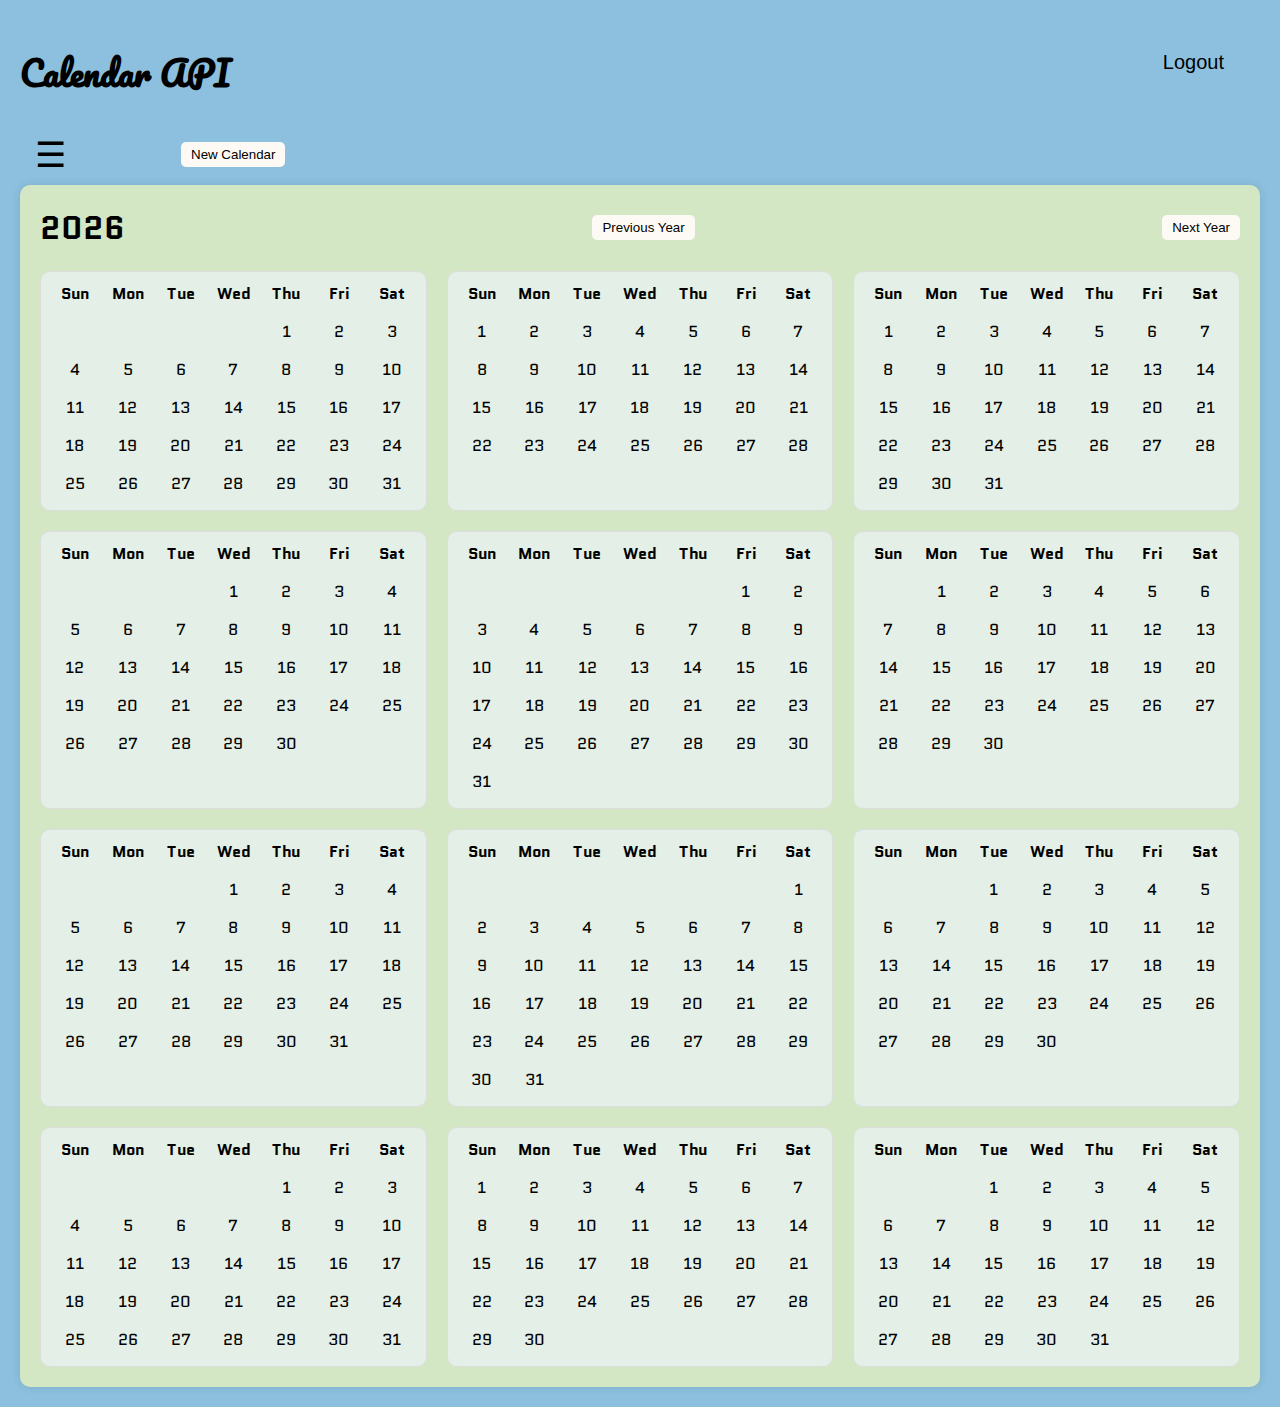
==== Client page/calendar.html @ adfffc84 "Base code" ====
<!DOCTYPE html>
<head>
    <title>Calendar API</title>
    <link href="styles/calendar-styles.css" rel="stylesheet">   
    <link href='https://fonts.googleapis.com/css?family=Pacifico' rel='stylesheet'>

    <link rel="preconnect" href="https://fonts.googleapis.com">
<link rel="preconnect" href="https://fonts.gstatic.com" crossorigin>
<link href="https://fonts.googleapis.com/css2?family=Quantico:ital,wght@0,400;0,700;1,400;1,700&display=swap" rel="stylesheet">

</head>
<body>
    <script>
    //         document.addEventListener("DOMContentLoaded", function() {
    //   const selectElement = document.getElementById("recurrence_type");

    //   selectElement.addEventListener('change', function(event) {
    //     console.log("Selected value changed!");
    //     console.log("Value:", event.target.value); // Or selectElement.value
    //   });
    // });
    </script>
    <div class="menu" id = "menu">
        <h1>Calendar API</h1>
        <div id = "nameDisplay"></div>
        <input type="submit" value="Logout" onclick="logout()" class="logout">
    </div>


<div class="sidebar" id="mySidebar">
  <button class="closebtn" onclick="closeSidebar()">×</button>
  <div id = "calendar_list">
    
  </div>
</div>

<div id = "tab">
    <button class="openbtn" onclick="openSidebar()">☰</button>
    <div id="calendar_name_display"></div>
    <button id = "create" class="button">New Calendar</button>
  </div>


  <div id = "Overlay" class="overlay">
    <div id ="popupForm" class="popup">
        <span id="closePopupButton" class="close">&times;</span>
        <h2 id = "form_title">New Calendar</h2>
        <input type="text" id="calendar_name" placeholder="Calendar name" class="popupTextBox">
        <input type="text" id="description" placeholder="Description" class="popupTextBox"><br>
        <button onclick="addCalendar()" id = "form_button" class="button">Create</button>
    </div>
</div>

<div id = "event_overlay" class="overlay">
    <div id ="event_popupForm" class="popup">

        <span id="event_closePopupButton" class="close">&times;</span>

        <h2 id = "event_form_title">New Event</h2>

        <input type="text" id="event_name" placeholder="Event name" class="popupTextBox">

        <input type="text" id="event_description" placeholder="Description" class="popupTextBox"><br>

        <div style="margin-left: 40px;">
            <input type="checkbox" id="all_day">
            <label for="all_day">All day</label><br>

            <label for="event-start-date">Start date</label>
            <input type="date" id="event-start-date" class="popupTextBox">
            <input type="time" id="event-start-time" class="popupTextBox"><br>

            <label for="event-end-date">End date</label>
            <input type="date" id="event-end-date" class="popupTextBox">
            <input type="time" id="event-end-time" class="popupTextBox"><br>

            <input type="checkbox" id="repeat" >
            <label for="repeat">Repeat</label><br>

            <div id = "recurrence">
                <label for="recurrence_type">Recurrence Type</label>
                <select name="type" id="recurrence_type" class="popupTextBox">
                    <option value="daily">Daily</option>
                    <option value="weekly">Weekly</option>
                    <option value="monthly">Monthly</option>
                    <option value="yearly">Yearly</option>
                    <option value="custom">Custom</option>
                </select> 
            </div>

            <div id = "custom_recurrence_type_div">
                <label for="custom_recurrence_type">Frequency</label>
                <select name="custom_type" id="custom_recurrence_type" class="popupTextBox">
                    <option value="daily">Daily</option>
                    <option value="weekly">Weekly</option>
                    <option value="monthly">Monthly</option>
                    <option value="yearly">Yearly</option>
                </select> 
            </div>

            <div id = "recurrence_interval_div">
                <label for="recurrence_interval">Repeat Interval</label>
                <input type="text" id="recurrence_interval"  class="popupTextBox">
            </div>
            <div id = "day_of_week_div">
                <label for="day_of_week">Day</label>
                <select name="day" id="day_of_week" class="popupTextBox">
                    <option value="1">Mon</option>
                    <option value="2">Tue</option>
                    <option value="3">Wed</option>
                    <option value="4">Thu</option>
                    <option value="5">Fri</option>
                    <option value="6">Sat</option>
                    <option value="7">Sun</option>
                    </select><br>
            </div>
            <div id="date_of_month_div">
                <label for="date_of_month">Date</label>
                <input type="number" id = "date_of_month" class="popupTextBox"><br>
            </div>
            <div id = "month_of_year_div">
                <label for="month_of_year">Year</label>
                <select name="year" id="month_of_year" class="popupTextBox">
                    <option value="1">Jan</option>
                    <option value="2">Feb</option>
                    <option value="3">Mar</option>
                    <option value="4">Apr</option>
                    <option value="5">May</option>
                    <option value="6">Jun</option>
                    <option value="7">Jul</option>
                    <option value="8">Aug</option>
                    <option value="9">Sep</option>
                    <option value="10">Oct</option>
                    <option value="11">Nov</option>
                    <option value="12">Dec</option>
                    </select><br>
            </div>
        </div>
        <button onclick="addEvent()" id = "event_form_button" class="button">Add</button>

    </div>
</div>

    <div class ="yearly-calendar" id = "view">
        <div class="header">
            <h1 id = "current-year">Year</h1>
            <button id = "prev-year">Previous Year</button>
            <button id = "next-year">Next Year</button>
        </div>
        <div class="months" id="calendar-months">
            
        </div>
    </div>
    <script src="scripts/calendar-script.js"></script>
</body>
---- Client page/styles/calendar-styles.css ----
body{
    /* background-color: #FAF1E6; */
    background-color: #8CC0DE;
    color: black;
    margin: 0   ;
    padding: 20px;
    font-family: "Quantico", sans-serif;
    font-weight: 400;
    font-style: normal;
}
.logout{
    position: absolute;
    top: 50px;
    right: 50px;
    font-size: 20px;
    border:none;
    background:transparent;
    border-radius: 0.5rem;
    cursor: pointer;
}
.menu{
    margin: 0;
    font-family: 'Pacifico';
    font-size: 17px;
    transition: 0.5s;
}

.sidebar {
    height: 100%;
    width: 0; /* Initially hidden */
    position: fixed;
    z-index: 1;
    top: 0;
    left: 0;
    /* background-color: #111; */
    background-color: rgba(0, 0, 0, 0.7);
    backdrop-filter: blur( 3.5px );
    -webkit-backdrop-filter: blur(3.5px );
    overflow-x: hidden; /* Disable horizontal scroll */
    transition: 0.5s; /* Smooth transition for opening/closing */
    padding-top: 60px;
  }
  
  .sidebar div {
    padding: 8px 8px 8px 32px;
    text-decoration: none;
    font-size: 20px;
    color: #fff;
    display: block;
    transition: 0.3s;
  }
  
  .sidebar div:hover {
    color: #f1f1f1;
  }
  
  .sidebar .closebtn {
    background-color: transparent;
    position: absolute;
    color: white;
    top: 0;
    right: 25px;
    font-size: 36px;
    margin-left: 50px;
  }
  
  #tab{
    display: flex;
    align-items: center;
    gap: 50px;
    transition:0.5s;
  }
  #main {
    transition: margin-left .5s;
    padding: 16px;
  }
  
  .openbtn {
    font-size: 35px;
    cursor: pointer;
    background-color: transparent;
    color: black;
    padding: 10px 15px;
    border: none;
  }
  
  /* .openbtn:hover {
    background-color: #444;
  }
   */
  /* Media query for smaller screens */
  @media screen and (max-height: 450px) {
    .sidebar {padding-top: 15px;}
    .sidebar a {font-size: 18px;}
    .sidebar .closebtn {
      font-size: 25px;
      top: 0;
      right: 10px;
    }
  }
  

.yearly-calendar{
    /* background: #BAD8B6; */
    background: #D4E7C5;
    border-radius: 10px;
    box-shadow: 0 0 10px rgba(0,0,0,0.1);
    padding: 20px;
    max-width: 1400px;
    margin-left: 0;
    transition: 0.5s;
    /* margin: 0 auto; */
}
.header{
    display: flex;
    justify-content: space-between;
    align-items: center;
    margin-bottom: 20px;
}
.header h1{
    margin: 0;
    font-size: 2em;
}

 .months{
    display: grid;
    grid-template-columns: repeat(3,1fr);
    gap : 20px;
}

.month{
    border: 1px solid #ddd;
    border-radius:  10px;
    padding: 10px;
    /* background-color: #E4EFE7; */
    background-color: #E4EFE7;
}
.weekdays, .days{
    display: grid;
    grid-template-columns: repeat(7,1fr);
    gap: 5px;
    height: fit-content;
}
    
.weekdays div{
    text-align: center;
    font-weight: bold;
    font-size: 1em;
    padding-bottom: 10px;
}
        

.days div{
    text-align: center;
    padding: 5px;
    border-radius: 5px;
    font-size: 1em;
    border: 1px #ddd;
    cursor: pointer;
}
.days div:hover{
    background-color: #C4D9FF;
}

button {
    background: #FDFAF6;
    color: black;
    border: none;
    padding: 5px 10px;
    border-radius: 5px;
    cursor: pointer;
}
  
.form-container {
    margin-bottom: 20px;
    transition: 0.5s;

}
.form-container input {
    margin-right: 10px;
}
.overlay {
    position: fixed; 
    top: 0;
    left: 0;
    width: 100%;
    height: 100%;
    background-color: rgba(0, 0, 0, 0.7) Semi-transparent #A5B68D;
    display: none; 
    justify-content: center; 
    align-items: center; 
    z-index: 1000; 
    box-shadow: 0 8px 32px 0 rgba( 31, 38, 135, 0.37 );
    backdrop-filter: blur( 3.5px );
    -webkit-backdrop-filter: blur( 3.5px );
    border: 1px solid rgba( 255, 255, 255, 0.18 );
    transition: 0.5s;
}
.popup h2{
    margin-left: 20px;
    font-size: 30px;
}
.popup label{
    color: black;
    font-family:Arial, Helvetica, sans-serif;
    /* margin: 20px; */
    /* margin-right: 20px; */
    /* margin-left: 20px; */
    padding: 10px;
}
.popup button{
    margin-top: 30px;
    margin-left: 20px;
}
.popup {
    /* background-color: darkslategray; */
    background-color:#D4E7C5;
    /* box-shadow: 0 10px 0 10px; */
    padding: 40px;
    font-family: 'Pacifico';
    border: #BAD8B6 solid 2px;
    border-radius: 10px;
    position: relative; 
    color: #000;
    transition: 0.5s;
    /* width: 250px;  */
}

.popupTextBox{
    background-color: white;
    color: black;
    border: 2px;
    font-size: medium;
    border-radius: 5px;
    margin: 20px;
    margin-left: 20px;
    padding: 10px;
}
.close {
    position: absolute;
    top: 10px;
    right: 10px;
    font-size: 20px;
    border:none;
    background:transparent;
    border-radius: 0.5rem;
    cursor: pointer;
}

#recurrence{
    display: none;
    margin-left: 40px;
}
#custom_recurrence_type_div{
    display: none;
    margin-left: 40px;
}
#day_of_week_div{
    display: none;
    margin-left: 40px;
}
#date_of_month_div{
    display: none;
    margin-left: 40px;
}
#month_of_year_div{
    display: none;
    margin-left: 40px;
}
#recurrence_interval_div{
    display: none;
    margin-left: 40px;
}

/* button:hover {
    background: #FDFAE6;
} */
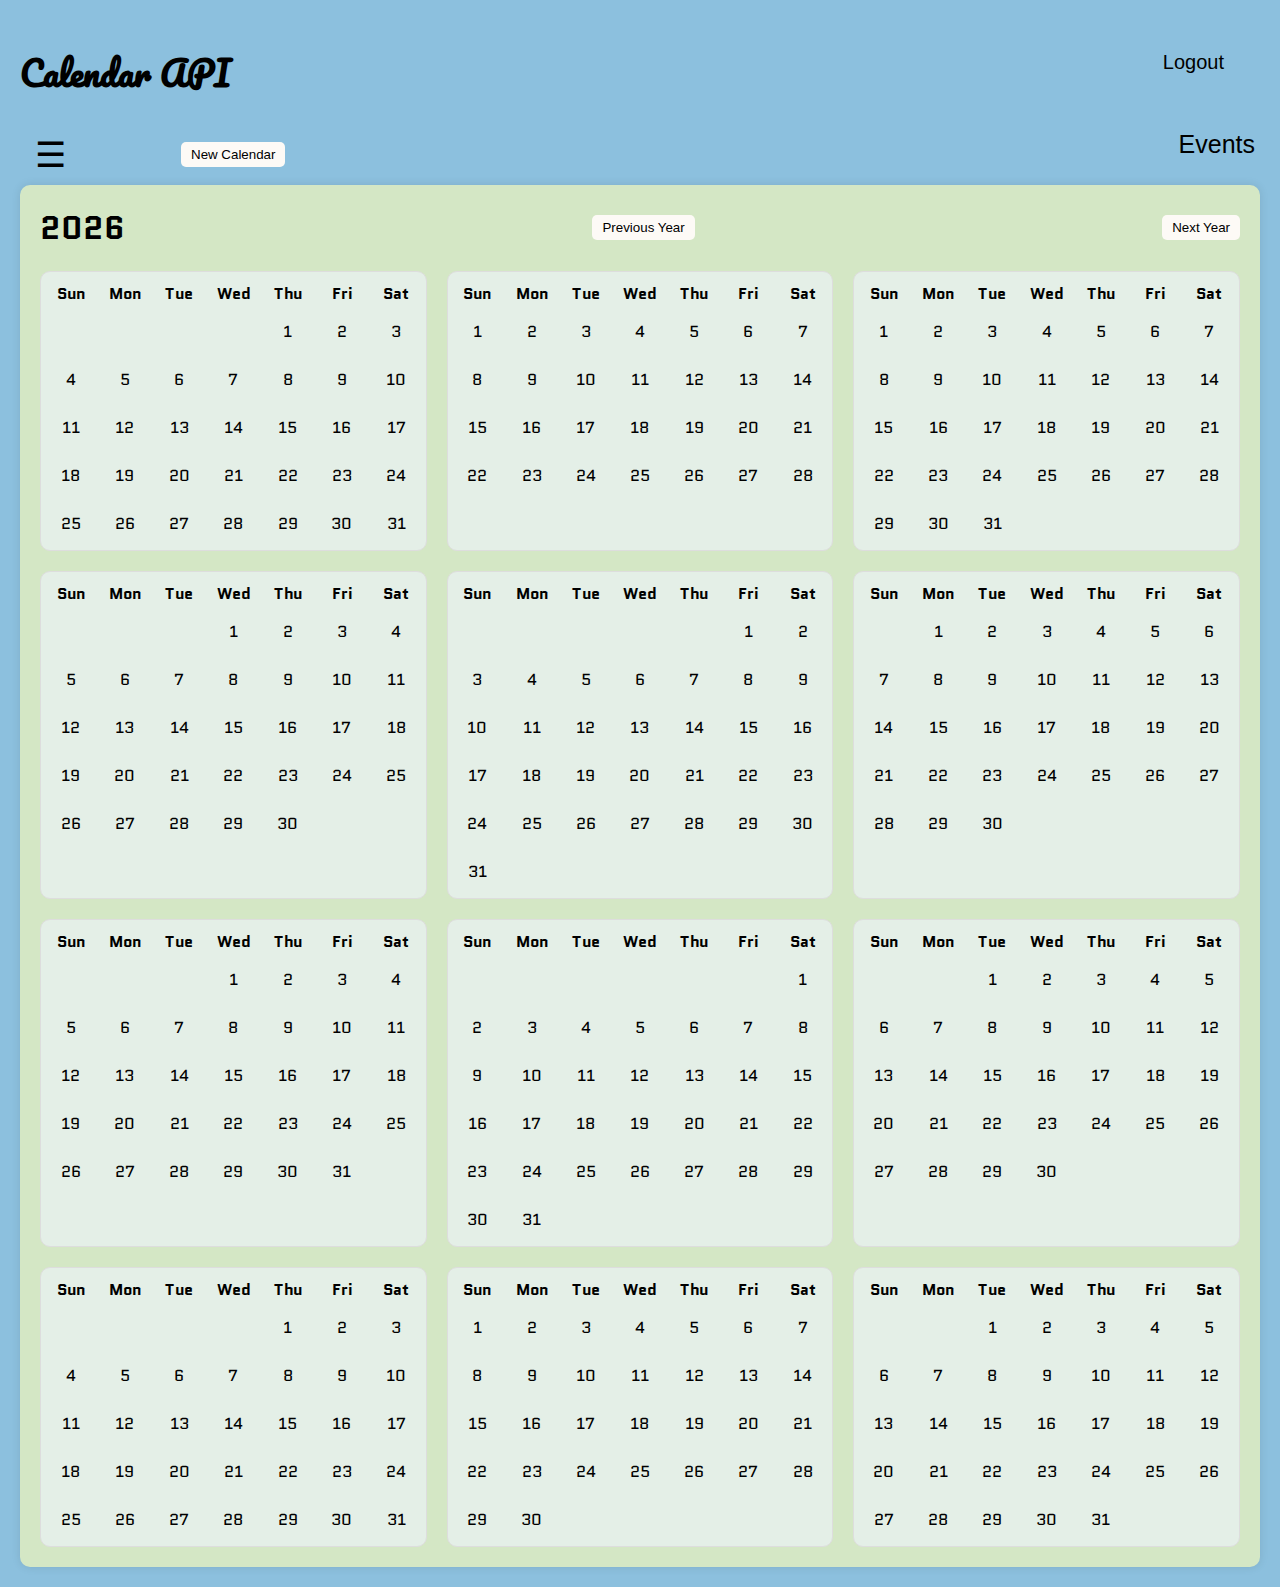
==== commit 285880b4: "Events GET operation" ====
--- a/Client page/calendar.html
+++ b/Client page/calendar.html
@@ -10,20 +10,10 @@
 
 </head>
 <body>
-    <script>
-    //         document.addEventListener("DOMContentLoaded", function() {
-    //   const selectElement = document.getElementById("recurrence_type");
-
-    //   selectElement.addEventListener('change', function(event) {
-    //     console.log("Selected value changed!");
-    //     console.log("Value:", event.target.value); // Or selectElement.value
-    //   });
-    // });
-    </script>
     <div class="menu" id = "menu">
         <h1>Calendar API</h1>
         <div id = "nameDisplay"></div>
-        <input type="submit" value="Logout" onclick="logout()" class="logout">
+        <input type="submit" value="Logout" id = "logoutbtn" onclick="logout()" class="logout">
     </div>
 
 
@@ -34,12 +24,21 @@
   </div>
 </div>
 
+<div class="rightsidebar" id="myRightSidebar">
+    <button class="rightclosebtn" onclick="closeRightSidebar()">×</button>
+
+    <div id = "event_list">
+      
+    </div>
+  </div>
 <div id = "tab">
     <button class="openbtn" onclick="openSidebar()">☰</button>
     <div id="calendar_name_display"></div>
     <button id = "create" class="button">New Calendar</button>
   </div>
 
+    <button class="rightbtn" id="rightbtn" onclick="openRightSidebar()">Events</button>
+ 
 
   <div id = "Overlay" class="overlay">
     <div id ="popupForm" class="popup">
@@ -136,7 +135,7 @@
                     </select><br>
             </div>
         </div>
-        <button onclick="addEvent()" id = "event_form_button" class="button">Add</button>
+        <button id = "event_form_button" class="button">Add</button>
 
     </div>
 </div>
--- a/Client page/styles/calendar-styles.css
+++ b/Client page/styles/calendar-styles.css
@@ -8,6 +8,7 @@
     font-weight: 400;
     font-style: normal;
 }
+
 .logout{
     position: absolute;
     top: 50px;
@@ -40,8 +41,23 @@
     transition: 0.5s; /* Smooth transition for opening/closing */
     padding-top: 60px;
   }
-  
-  .sidebar div {
+  .rightsidebar {
+    height: 100%;
+    width: 0; /* Initially hidden */
+    position: fixed;
+    z-index: 1;
+    top: 0;
+    right: 0;
+    /* background-color: #111; */
+    background-color: rgba(0, 0, 0, 0.7);
+    backdrop-filter: blur( 3.5px );
+    -webkit-backdrop-filter: blur(3.5px );
+    overflow-x: hidden; /* Disable horizontal scroll */
+    transition: 0.5s; /* Smooth transition for opening/closing */
+    padding-top: 60px;
+  }
+  
+  .sidebar div{
     padding: 8px 8px 8px 32px;
     text-decoration: none;
     font-size: 20px;
@@ -49,12 +65,20 @@
     display: block;
     transition: 0.3s;
   }
-  
-  .sidebar div:hover {
+  .rightsidebar div{
+    padding: 8px 8px 8px 32px;
+    text-decoration: none;
+    font-size: 20px;
+    color: #fff;
+    display: block;
+    transition: 0.3s;
+  }
+  .sidebar div:hover  .rightsidebar div:hover{
     color: #f1f1f1;
   }
-  
-  .sidebar .closebtn {
+
+  
+  .sidebar  .rightsidebar{
     background-color: transparent;
     position: absolute;
     color: white;
@@ -62,6 +86,19 @@
     right: 25px;
     font-size: 36px;
     margin-left: 50px;
+  }
+  .rightclosebtn,  .closebtn{
+    background-color: transparent;
+    position: absolute;
+    color: white;
+    top: 0;
+    right: 25px;
+    font-size: 36px;
+    margin-left: 50px;
+  }
+
+  .rightpanelBtn{
+    border:none; background-color:transparent; font-size:25px; color:white;
   }
   
   #tab{
@@ -74,7 +111,17 @@
     transition: margin-left .5s;
     padding: 16px;
   }
-  
+  .rightbtn{
+    position: absolute;
+    top: 120px;
+    right: 10px;
+    font-size: 25px;
+    cursor: pointer;
+    background-color: transparent;
+    color: black;
+    padding: 10px 15px;
+    border: none;
+  }
   .openbtn {
     font-size: 35px;
     cursor: pointer;
@@ -138,7 +185,7 @@
 .weekdays, .days{
     display: grid;
     grid-template-columns: repeat(7,1fr);
-    gap: 5px;
+    gap: 15px;
     height: fit-content;
 }
     
@@ -272,6 +319,29 @@
     margin-left: 40px;
 }
 
+
+
+.day-events {
+    display: flex;
+    flex-wrap: wrap;
+    gap: 2px;
+    justify-content: center;
+    margin-top: 2px;
+}
+
+.event-dot {
+    width: 3px;
+    height: 3px;
+    background-color: #FEBF63;
+    border-radius: 90%;
+    /* cursor: pointer; */
+}
+
+.event-more {
+    font-size: 0.7em;
+    color: #666;
+    cursor: pointer;
+}
 /* button:hover {
     background: #FDFAE6;
 } */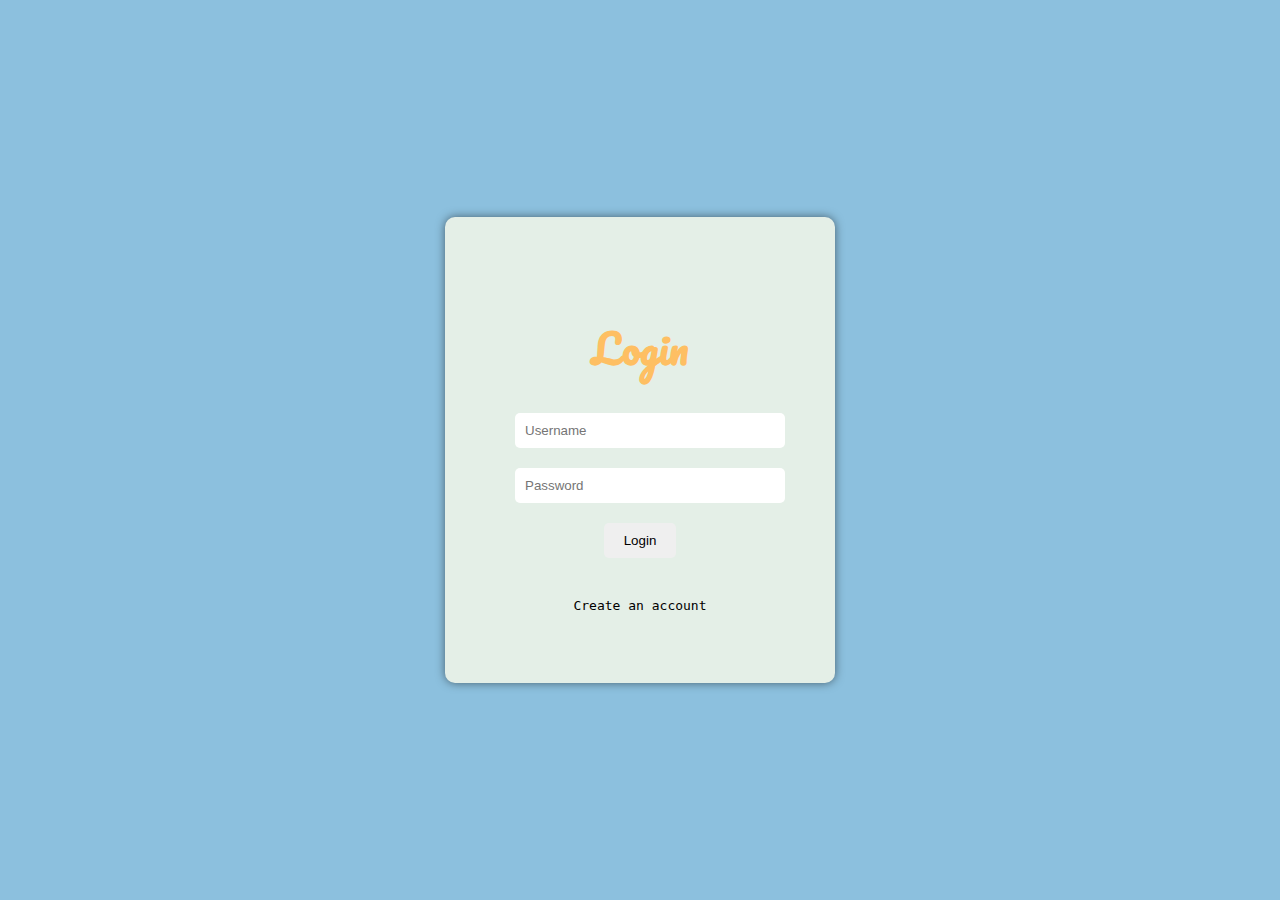
==== commit 4d71c983: "Completed Schedule CRUD" ====
--- a/Client page/calendar.html
+++ b/Client page/calendar.html
@@ -32,9 +32,12 @@
     </div>
   </div>
 <div id = "tab">
+
     <button class="openbtn" onclick="openSidebar()">☰</button>
+
     <div id="calendar_name_display"></div>
     <button id = "create" class="button">New Calendar</button>
+    
   </div>
 
     <button class="rightbtn" id="rightbtn" onclick="openRightSidebar()">Events</button>
@@ -57,11 +60,12 @@
 
         <h2 id = "event_form_title">New Event</h2>
 
-        <input type="text" id="event_name" placeholder="Event name" class="popupTextBox">
-
+        <div style="margin-left: 40px;">
+        <label for="event_name">Name</label>
+        <input type="text" id="event_name" placeholder="Event name" class="popupTextBoxFirst"><br>
+        <label for="event_description">Description</label>
         <input type="text" id="event_description" placeholder="Description" class="popupTextBox"><br>
 
-        <div style="margin-left: 40px;">
             <input type="checkbox" id="all_day">
             <label for="all_day">All day</label><br>
 
@@ -76,34 +80,82 @@
             <input type="checkbox" id="repeat" >
             <label for="repeat">Repeat</label><br>
 
+            <div class="package">
             <div id = "recurrence">
-                <label for="recurrence_type">Recurrence Type</label>
-                <select name="type" id="recurrence_type" class="popupTextBox">
+                
+            </div>
+
+            <div id = "custom_recurrence_type_div">
+                <label for="custom_recurrence_type">Frequency</label>
+                <select name="custom_type" id="custom_recurrence_type" class="popupTextBox">
+                    <option hidden selected disabled></option>
                     <option value="daily">Daily</option>
                     <option value="weekly">Weekly</option>
                     <option value="monthly">Monthly</option>
                     <option value="yearly">Yearly</option>
-                    <option value="custom">Custom</option>
-                </select> 
-            </div>
-
-            <div id = "custom_recurrence_type_div">
-                <label for="custom_recurrence_type">Frequency</label>
-                <select name="custom_type" id="custom_recurrence_type" class="popupTextBox">
-                    <option value="daily">Daily</option>
-                    <option value="weekly">Weekly</option>
-                    <option value="monthly">Monthly</option>
-                    <option value="yearly">Yearly</option>
-                </select> 
-            </div>
-
-            <div id = "recurrence_interval_div">
+                </select> 
+            </div>
+
+            <div id = "custom_recurrence_type_daily_div">
+                <select name="custom_type" id="custom_recurrence_type_daily" class="popupTextBox">
+                    <option value="1">Every day</option>
+                    <option value="2">Every 2 days</option>
+                    <option value="3">Every 3 days</option>
+                    <option value="4">Every 4 days</option>
+                    <option value="5">Custom</option>
+                </select> 
+            </div>
+
+            <div id = "custom_recurrence_type_weekly_div">
+                <select name="custom_type" id="custom_recurrence_type_weekly" class="popupTextBox">
+                    <option value="1">Every week</option>
+                    <option value="2">Every 2 weeks</option>
+                    <option value="3">Every 3 weeks</option>
+                    <option value="4">Every 4 weeks</option>
+                    <option value="5">Custom</option>
+                </select> 
+            </div>
+
+            <div id = "custom_recurrence_type_monthly_div">
+                <select name="custom_type" id="custom_recurrence_type_monthly" class="popupTextBox">
+                    <option value="1">Every month</option>
+                    <option value="2">Every 2 months</option>
+                    <option value="3">Every 3 months</option>
+                    <option value="4">Every 4 months</option>
+                    <option value="5">Custom</option>
+                </select> 
+
+                <div class="dropdown">
+                    <button class="popupTextBox" id="select_month_days">Select Day(s) for month</button>
+                    <div id = "monthView" class="dropdown-content">
+
+                    </div>
+                </div>
+            </div>
+
+            <div id = "custom_recurrence_type_yearly_div">
+                <select name="custom_type" id="custom_recurrence_type_yearly" class="popupTextBox">
+                    <option value="1">Yearly 4 times(Quaterly)</option>
+                    <option value="2">Yearly 2 times(Bi-Annually)</option>
+                    <option value="3">Yearly Once(Annually)</option>
+                    <option value="4">Once every two years</option>
+                </select> 
+
+                <div class="dropdown">
+                    <button class="popupTextBox" id="select_year_days">Select Day(s) for year</button>
+                    <div id = "yearView" class="dropdown-content">
+
+                    </div>
+                </div>
+            </div>
+
+            <!-- <div id = "recurrence_interval_div">
                 <label for="recurrence_interval">Repeat Interval</label>
                 <input type="text" id="recurrence_interval"  class="popupTextBox">
-            </div>
-            <div id = "day_of_week_div">
-                <label for="day_of_week">Day</label>
-                <select name="day" id="day_of_week" class="popupTextBox">
+            </div> -->
+            <!-- <div id = "day_div">
+                <label for="day">Day</label>
+                <select name="day" id="day" class="popupTextBox">
                     <option value="1">Mon</option>
                     <option value="2">Tue</option>
                     <option value="3">Wed</option>
@@ -112,12 +164,12 @@
                     <option value="6">Sat</option>
                     <option value="7">Sun</option>
                     </select><br>
-            </div>
-            <div id="date_of_month_div">
+            </div> -->
+            <!-- <div id="date_of_month_div">
                 <label for="date_of_month">Date</label>
                 <input type="number" id = "date_of_month" class="popupTextBox"><br>
-            </div>
-            <div id = "month_of_year_div">
+            </div> -->
+            <!-- <div id = "month_of_year_div">
                 <label for="month_of_year">Year</label>
                 <select name="year" id="month_of_year" class="popupTextBox">
                     <option value="1">Jan</option>
@@ -133,7 +185,9 @@
                     <option value="11">Nov</option>
                     <option value="12">Dec</option>
                     </select><br>
-            </div>
+            </div> -->
+        </div>
+
         </div>
         <button id = "event_form_button" class="button">Add</button>
 
--- a/Client page/styles/calendar-styles.css
+++ b/Client page/styles/calendar-styles.css
@@ -15,6 +15,7 @@
     right: 50px;
     font-size: 20px;
     border:none;
+    transition :0.5s;
     background:transparent;
     border-radius: 0.5rem;
     cursor: pointer;
@@ -99,6 +100,7 @@
 
   .rightpanelBtn{
     border:none; background-color:transparent; font-size:25px; color:white;
+    transition:0.5s;
   }
   
   #tab{
@@ -112,6 +114,7 @@
     padding: 16px;
   }
   .rightbtn{
+    transition: 0.5s;
     position: absolute;
     top: 120px;
     right: 10px;
@@ -145,9 +148,47 @@
       right: 10px;
     }
   }
-  
+  @media (max-width: 768px) {
+    .month {
+      margin: 5px;
+    }
+    .weekdays div {
+      font-size: 12px;
+    }
+    .days div {
+      padding: 5px;
+      font-size: 12px;
+    }
+  }
+  /* Adjust event display for smaller screens */
+@media (max-width: 480px) {
+    .day-events {
+      display: flex;
+      flex-direction: column;
+    }
+    .event-dot {
+      margin-bottom: 2px;
+    }
+  }  
+  
+  @media (max-width: 480px) {
+    .month {
+      margin: 2px;
+    }
+    .weekdays div {
+      font-size: 10px;
+    }
+    .days div {
+      padding: 2px;
+      font-size: 10px;
+    }
+  }
+
 
 .yearly-calendar{
+
+ 
+
     /* background: #BAD8B6; */
     background: #D4E7C5;
     border-radius: 10px;
@@ -182,6 +223,19 @@
     /* background-color: #E4EFE7; */
     background-color: #E4EFE7;
 }
+.monthView{
+  /* border: 1px solid #ddd; */
+  /* border-radius:  10px; */
+  padding: 10px;
+  opacity: 0.5;
+  pointer-events: none;
+  /* background-color: #E4EFE7; */
+  /* background-color: #E4EFE7; */
+}
+.dayView{
+  opacity: 0.5;
+  pointer-events: none;
+}
 .weekdays, .days{
     display: grid;
     grid-template-columns: repeat(7,1fr);
@@ -234,8 +288,8 @@
     height: 100%;
     background-color: rgba(0, 0, 0, 0.7) Semi-transparent #A5B68D;
     display: none; 
-    justify-content: center; 
-    align-items: center; 
+    /* justify-content: center;  */
+    /* align-items: center;  */
     z-index: 1000; 
     box-shadow: 0 8px 32px 0 rgba( 31, 38, 135, 0.37 );
     backdrop-filter: blur( 3.5px );
@@ -269,7 +323,15 @@
     border-radius: 10px;
     position: relative; 
     color: #000;
-    transition: 0.5s;
+    overflow: auto;
+    /* transition: 0.5s; */
+
+    height: 100%;
+    /* width: 0; Initially hidden */
+    position: fixed;
+    z-index: 1;
+    top: 0;
+    right: 0;
     /* width: 250px;  */
 }
 
@@ -283,11 +345,21 @@
     margin-left: 20px;
     padding: 10px;
 }
+.popupTextBoxFirst{
+  background-color: white;
+  color: black;
+  border: 2px;
+  font-size: medium;
+  border-radius: 5px;
+  margin: 20px;
+  margin-left: 55px;
+  padding: 10px;
+}
 .close {
     position: absolute;
     top: 10px;
     right: 10px;
-    font-size: 20px;
+    font-size: 25px;
     border:none;
     background:transparent;
     border-radius: 0.5rem;
@@ -302,7 +374,23 @@
     display: none;
     margin-left: 40px;
 }
-#day_of_week_div{
+#custom_recurrence_type_daily_div{
+  display: none;
+  margin-left: 40px;
+}
+#custom_recurrence_type_weekly_div{
+  display: none;
+  margin-left: 40px;
+}
+#custom_recurrence_type_monthly_div{
+  display: none;
+  margin-left: 40px;
+}
+#custom_recurrence_type_yearly_div{
+  display: none;
+  margin-left: 40px;
+}
+#day_div{
     display: none;
     margin-left: 40px;
 }
@@ -342,6 +430,48 @@
     color: #666;
     cursor: pointer;
 }
+
+
+
+
+/* Dropdown Container */
+.dropdown {
+  position: relative;
+  display: block;
+}
+
+/* Dropdown Content (Hidden by Default) */
+.dropdown-content {
+  display: none;
+  position: absolute;
+  bottom: 70px;
+  right: 70px;
+  border-radius: 10px;
+  /* background-color: #f1f1f1; */
+  background-color: #E4EFE7;
+  min-width: 160px;
+  box-shadow: 0px 8px 16px rgba(0,0,0,0.2);
+  z-index: 1;
+}
+
+/* .package{
+  overflow: scroll;
+} */
+
+/* Links inside the Dropdown */
+.dropdown-content a {
+  color: black;
+  padding: 12px 16px;
+  text-decoration: none;
+  display: block;
+}
+
+/* Show Dropdown on Hover */
+/* .dropdown:hover .dropdown-content {
+  display: block;
+} */
+
+
 /* button:hover {
     background: #FDFAE6;
 } */